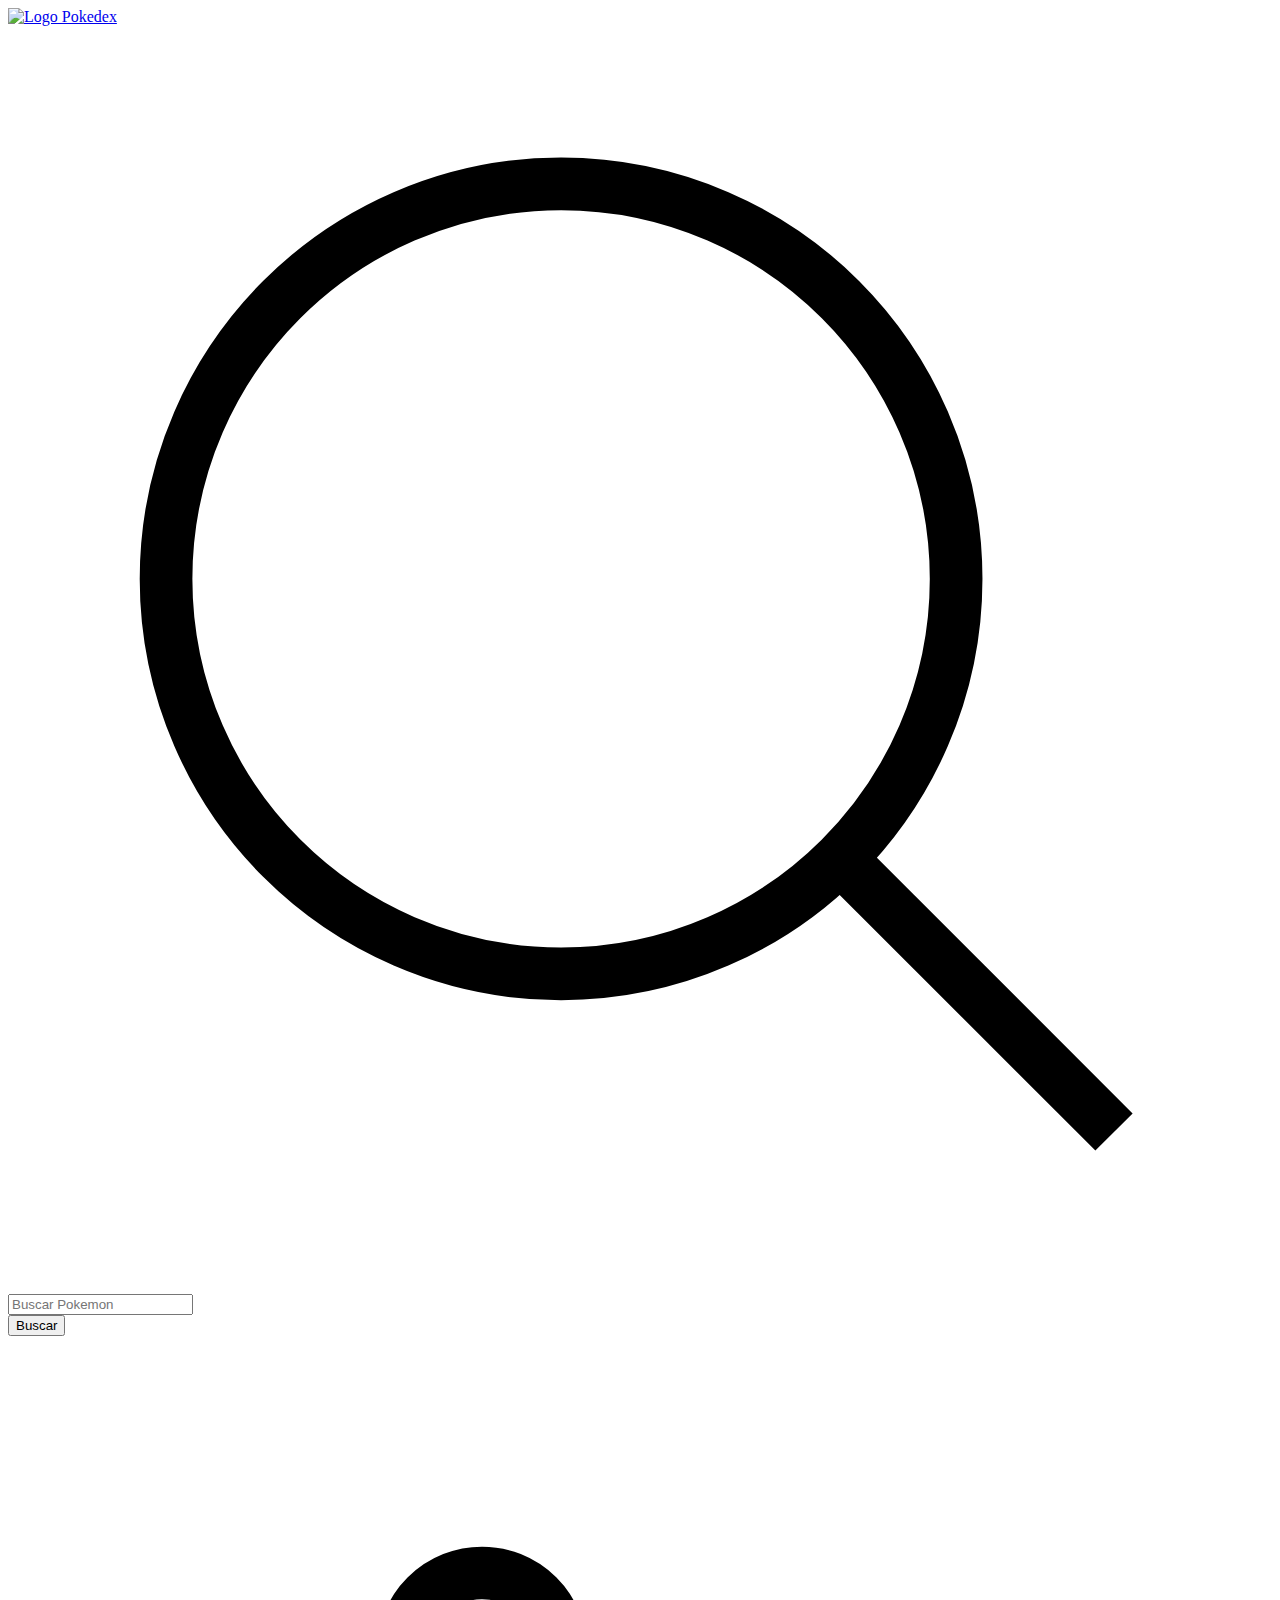
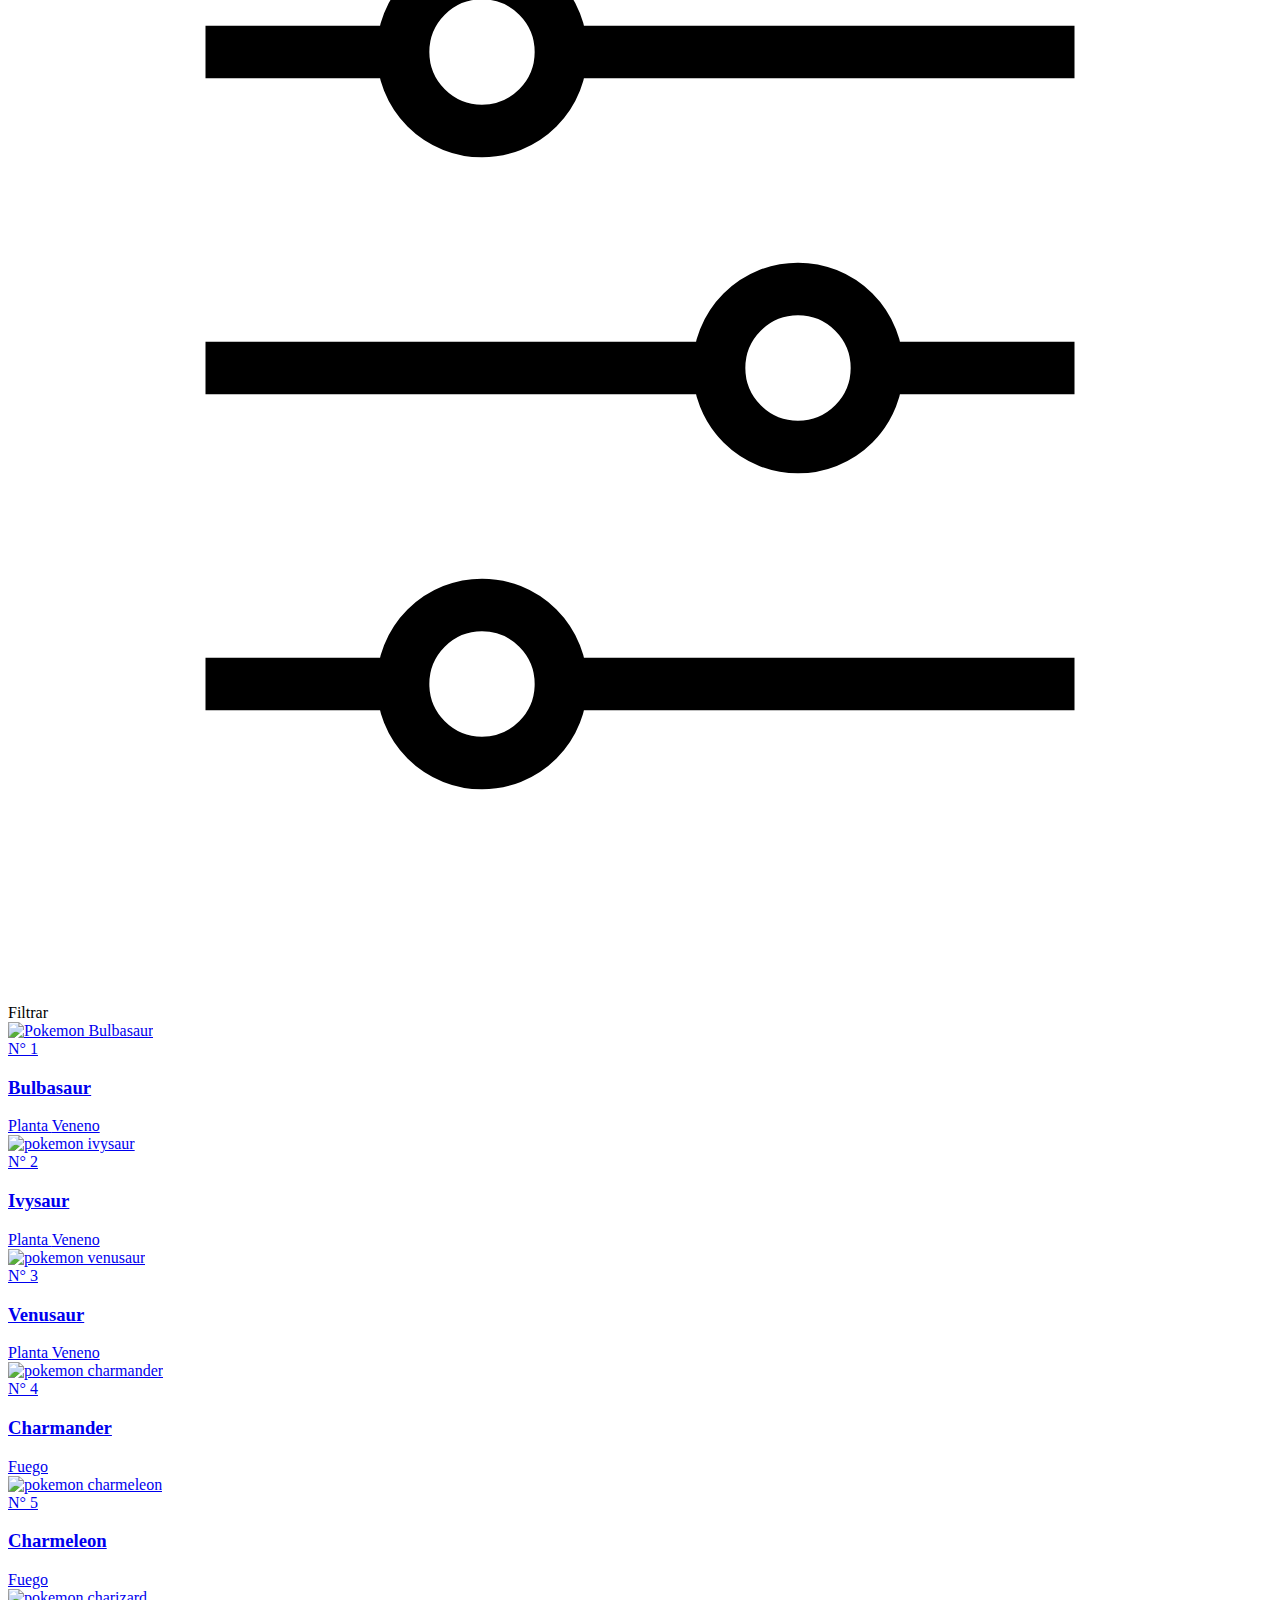
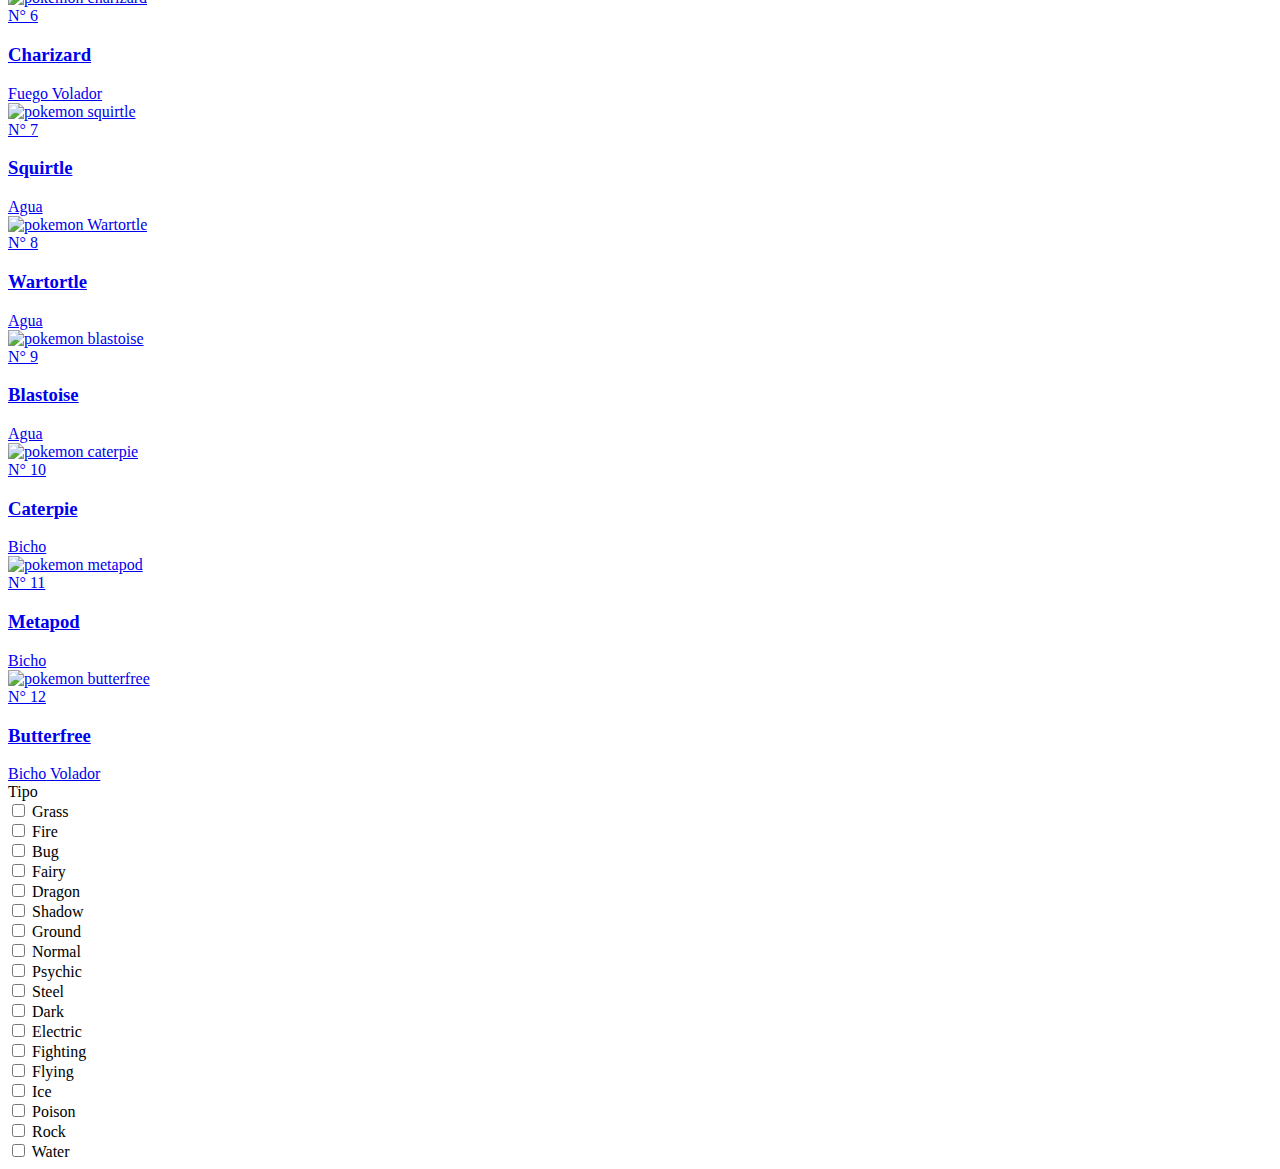
==== index.html @ a5098cea "Add files via upload" ====
<!DOCTYPE html>
<html lang="en">
<head>
    <meta charset="UTF-8">
    <meta name="viewport" content="width=device-width, initial-scale=1.0">
    <link rel="icon" href="Favicons/favicon-16x16.png">
    <link rel="stylesheet" href="CSS/style.css">
    <title>Pokedex</title>
</head>
<body>
    <header class="container">
        <a href="/" class="logo">
            <img src="img/Pokédex_logo.png" alt="Logo Pokedex">
        </a>
        <form>
            <div class="form-group">
                <svg xmlns="http://www.w3.org/2000/svg"
                fill="none" 
                viewBox="0 0 24 24" 
                strokeWidth={1.5}
                stroke="currentColor"
                class="icon-search">
                    <path strokeLinecap="round" 
                    strokeLinejoin="round"
                    d="m21 21-5.197-5.197m0 0A7.5 7.5 0 1 0 5.196 5.196a7.5 7.5 0 0 0 10.607 10.607Z" />
                  </svg>
                  <input type="search" placeholder="Buscar Pokemon">
            </div>
            <button class="bnt-search">Buscar</button>
        </form>
    </header>
    <div class="container-filter container">
        <div class="icon-filter">
            <svg xmlns="http://www.w3.org/2000/svg" 
            fill="none" viewBox="0 0 24 24" 
            strokeWidth={1.5} stroke="currentColor" 
            class="icon-filter">
                <path strokeLinecap="round"
                 strokeLinejoin="round"
                 d="M10.5 6h9.75M10.5 6a1.5 1.5 0 1 1-3 0m3 0a1.5 1.5 0 1 0-3 0M3.75 6H7.5m3 12h9.75m-9.75 0a1.5 1.5 0 0 1-3 0m3 0a1.5 1.5 0 0 0-3 0m-3.75 0H7.5m9-6h3.75m-3.75 0a1.5 1.5 0 0 1-3 0m3 0a1.5 1.5 0 0 0-3 0m-9.75 0h9.75" />
              </svg>
              
        </div>
        <span>Filtrar</span>
    </div>

    <main class="card-list-pokemon container">
        <a href="pokemon.html" class="card-pokemon">
            <div class="car-img">
                <img src="https://assets.pokemon.com/assets/cms2/img/pokedex/full/001.png" 
                alt="Pokemon Bulbasaur">
            </div>
            <div class="card-info">
                <span class="pokemon-id">N° 1</span>
                <h3>Bulbasaur</h3>
                <div class="card-type">
                    <span class="grass">Planta</span>
                    <span class="venom">Veneno</span>
                </div>
            </div>
        </a>
        <a href="pokemon.html" class="card-pokemon">
            <div class="card-img">
                <img
                    src="https://assets.pokemon.com/assets/cms2/img/pokedex/detail/002.png"
                    alt="pokemon ivysaur"
                />
            </div>
            <div class="card-info">
                <span class="pokemon-id">N° 2</span>
                <h3>Ivysaur</h3>
                <div class="card-types">
                    <span class="grass">Planta</span>
                    <span class="poison">Veneno</span>
                </div>
            </div>
        </a>

        <a href="pokemon.html" class="card-pokemon">
            <div class="card-img">
                <img
                    src="https://assets.pokemon.com/assets/cms2/img/pokedex/detail/003.png"
                    alt="pokemon venusaur"
                />
            </div>
            <div class="card-info">
                <span class="pokemon-id">N° 3</span>
                <h3>Venusaur</h3>
                <div class="card-types">
                    <span class="grass">Planta</span>
                    <span class="poison">Veneno</span>
                </div>
            </div>
        </a>

        <a href="pokemon.html" class="card-pokemon">
            <div class="card-img">
                <img
                    src="https://assets.pokemon.com/assets/cms2/img/pokedex/detail/004.png"
                    alt="pokemon charmander"
                />
            </div>
            <div class="card-info">
                <span class="pokemon-id">N° 4</span>
                <h3>Charmander</h3>
                <div class="card-types">
                    <span class="fire">Fuego</span>
                </div>
            </div>
        </a>

        <a href="pokemon.html" class="card-pokemon">
            <div class="card-img">
                <img
                    src="https://assets.pokemon.com/assets/cms2/img/pokedex/detail/005.png"
                    alt="pokemon charmeleon"
                />
            </div>
            <div class="card-info">
                <span class="pokemon-id">N° 5</span>
                <h3>Charmeleon</h3>
                <div class="card-types">
                    <span class="fire">Fuego</span>
                </div>
            </div>
        </a>

        <a href="pokemon.html" class="card-pokemon">
            <div class="card-img">
                <img
                    src="https://assets.pokemon.com/assets/cms2/img/pokedex/detail/006.png"
                    alt="pokemon charizard"
                />
            </div>
            <div class="card-info">
                <span class="pokemon-id">N° 6</span>
                <h3>Charizard</h3>
                <div class="card-types">
                    <span class="fire">Fuego</span>
                    <span class="flying">Volador</span>
                </div>
            </div>
        </a>

        <a href="pokemon.html" class="card-pokemon">
            <div class="card-img">
                <img
                    src="https://assets.pokemon.com/assets/cms2/img/pokedex/detail/007.png"
                    alt="pokemon squirtle"
                />
            </div>
            <div class="card-info">
                <span class="pokemon-id">N° 7</span>
                <h3>Squirtle</h3>
                <div class="card-types">
                    <span class="water">Agua</span>
                </div>
            </div>
        </a>

        <a href="pokemon.html" class="card-pokemon">
            <div class="card-img">
                <img
                    src="https://assets.pokemon.com/assets/cms2/img/pokedex/detail/008.png"
                    alt="pokemon Wartortle"
                />
            </div>
            <div class="card-info">
                <span class="pokemon-id">N° 8</span>
                <h3>Wartortle</h3>
                <div class="card-types">
                    <span class="water">Agua</span>
                </div>
            </div>
        </a>

        <a href="pokemon.html" class="card-pokemon">
            <div class="card-img">
                <img
                    src="https://assets.pokemon.com/assets/cms2/img/pokedex/detail/009.png"
                    alt="pokemon blastoise"
                />
            </div>
            <div class="card-info">
                <span class="pokemon-id">N° 9</span>
                <h3>Blastoise</h3>
                <div class="card-types">
                    <span class="water">Agua</span>
                </div>
            </div>
        </a>

        <a href="pokemon.html" class="card-pokemon">
            <div class="card-img">
                <img
                    src="https://assets.pokemon.com/assets/cms2/img/pokedex/detail/010.png"
                    alt="pokemon caterpie"
                />
            </div>
            <div class="card-info">
                <span class="pokemon-id">N° 10</span>
                <h3>Caterpie</h3>
                <div class="card-types">
                    <span class="bug">Bicho</span>
                </div>
            </div>
        </a>

        <a href="pokemon.html" class="card-pokemon">
            <div class="card-img">
                <img
                    src="https://assets.pokemon.com/assets/cms2/img/pokedex/detail/011.png"
                    alt="pokemon metapod"
                />
            </div>
            <div class="card-info">
                <span class="pokemon-id">N° 11</span>
                <h3>Metapod</h3>
                <div class="card-types">
                    <span class="bug">Bicho</span>
                </div>
            </div>
        </a>

        <a href="pokemon.html" class="card-pokemon">
            <div class="card-img">
                <img
                    src="https://assets.pokemon.com/assets/cms2/img/pokedex/detail/012.png"
                    alt="pokemon butterfree"
                />
            </div>
            <div class="card-info">
                <span class="pokemon-id">N° 12</span>
                <h3>Butterfree</h3>
                <div class="card-types">
                    <span class="bug">Bicho</span>
                    <span class="flying">Volador</span>
                </div>
            </div>
        </a>
    </main>

    <div class="container-filter">
        <div class="filter-by-types">
            <span>Tipo</span>

            <div class="group-type">
                <input type="checkbox" name="grass" id="grass" />
                <label for="grass">Grass</label>
            </div>
            <div class="group-type">
                <input type="checkbox" name="fire" id="fire" />
                <label for="fire">Fire</label>
            </div>
            <div class="group-type">
                <input type="checkbox" name="bug" id="bug" />
                <label for="bug">Bug</label>
            </div>
            <div class="group-type">
                <input type="checkbox" name="fairy" id="fairy" />
                <label for="fairy">Fairy</label>
            </div>
            <div class="group-type">
                <input type="checkbox" name="dragon" id="dragon" />
                <label for="dragon">Dragon</label>
            </div>
            <div class="group-type">
                <input type="checkbox" name="shadow" id="shadow" />
                <label for="shadow">Shadow</label>
            </div>
            <div class="group-type">
                <input type="checkbox" name="ground" id="ground" />
                <label for="ground">Ground</label>
            </div>
            <div class="group-type">
                <input type="checkbox" name="normal" id="normal" />
                <label for="normal">Normal</label>
            </div>
            <div class="group-type">
                <input type="checkbox" name="psychic" id="psychic" />
                <label for="psychic">Psychic</label>
            </div>
            <div class="group-type">
                <input type="checkbox" name="steel" id="steel" />
                <label for="steel">Steel</label>
            </div>
            <div class="group-type">
                <input type="checkbox" name="dark" id="dark" />
                <label for="dark">Dark</label>
            </div>
            <div class="group-type">
                <input type="checkbox" name="electric" id="electric" />
                <label for="electric">Electric</label>
            </div>
            <div class="group-type">
                <input type="checkbox" name="fighting" id="fighting" />
                <label for="fighting">Fighting</label>
            </div>
            <div class="group-type">
                <input type="checkbox" name="flying" id="flying" />
                <label for="flying">Flying</label>
            </div>
            <div class="group-type">
                <input type="checkbox" name="ice" id="ice" />
                <label for="ice">Ice</label>
            </div>
            <div class="group-type">
                <input type="checkbox" name="poison" id="poison" />
                <label for="poison">Poison</label>
            </div>
            <div class="group-type">
                <input type="checkbox" name="rock" id="rock" />
                <label for="rock">Rock</label>
            </div>
            <div class="group-type">
                <input type="checkbox" name="water" id="water" />
                <label for="water">Water</label>
            </div>
        </div>
    </div>
</body>
</html>
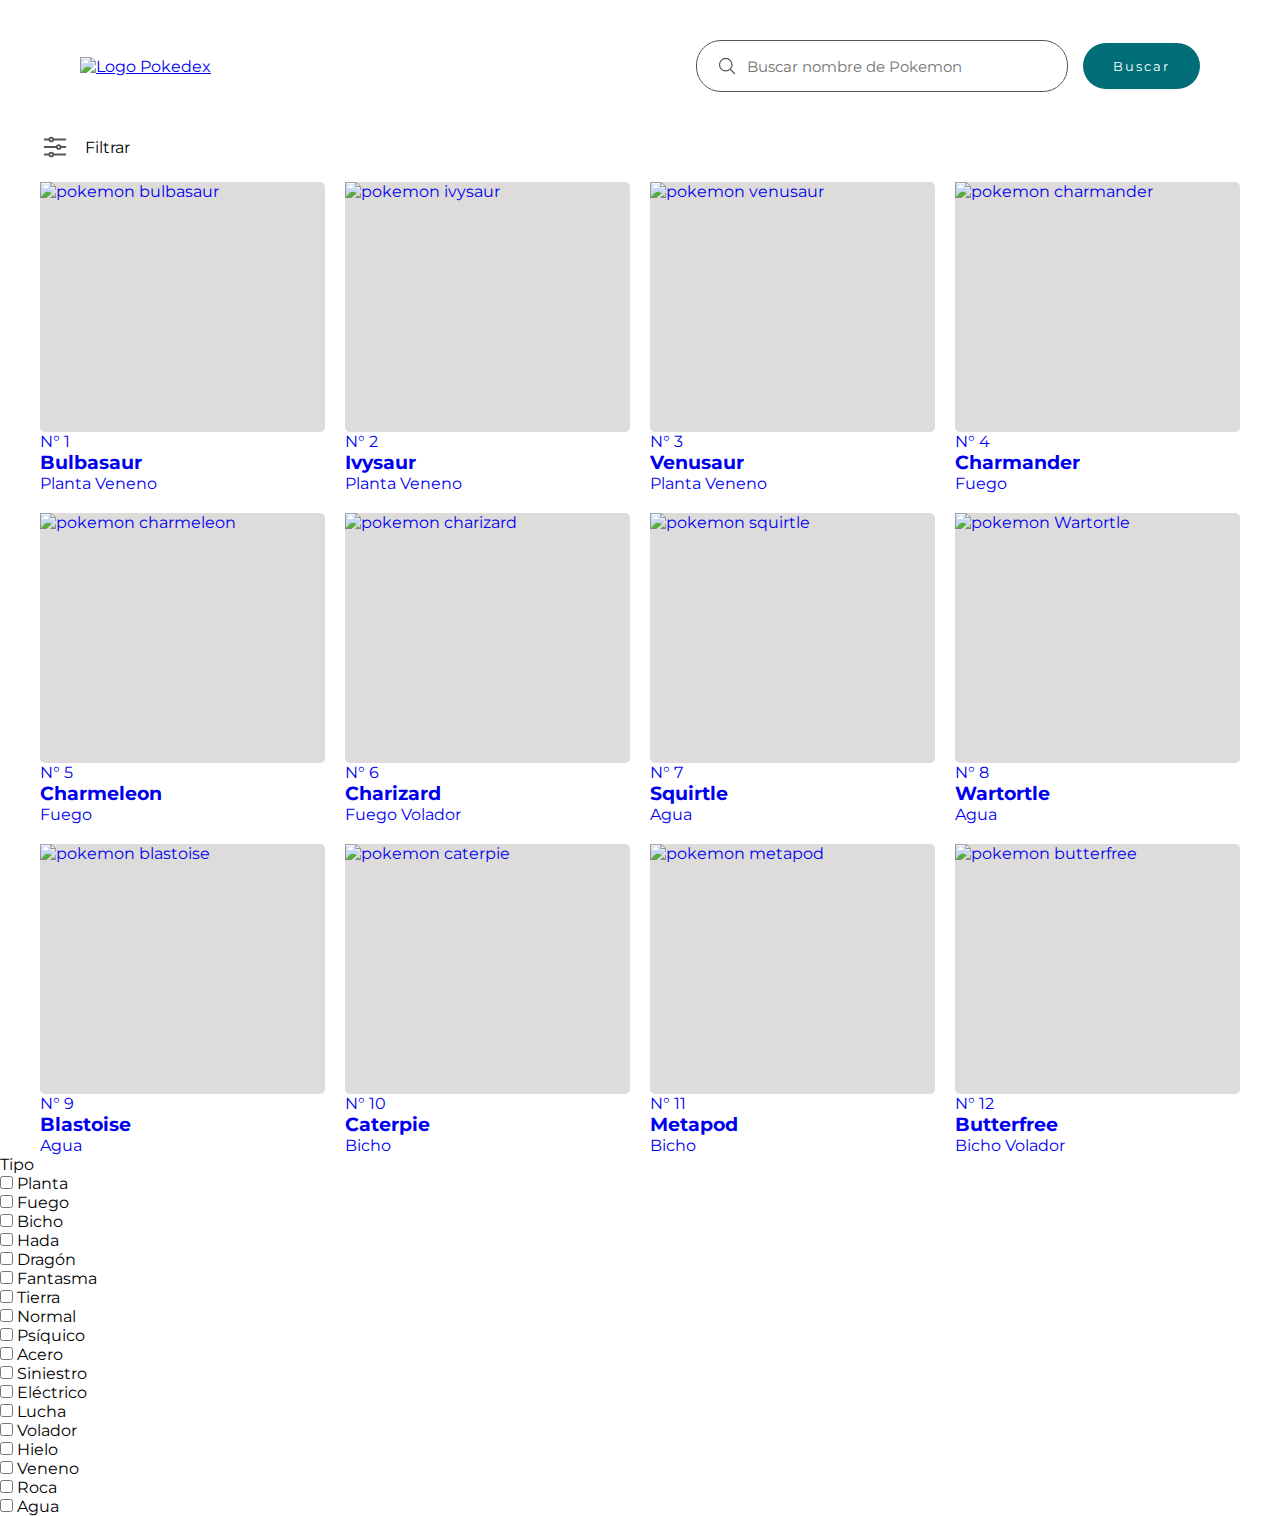
==== commit fdce0966: "Add files via upload" ====
--- a/index.html
+++ b/index.html
@@ -1,322 +1,344 @@
 <!DOCTYPE html>
 <html lang="en">
-<head>
-    <meta charset="UTF-8">
-    <meta name="viewport" content="width=device-width, initial-scale=1.0">
-    <link rel="icon" href="Favicons/favicon-16x16.png">
-    <link rel="stylesheet" href="CSS/style.css">
-    <title>Pokedex</title>
-</head>
-<body>
-    <header class="container">
-        <a href="/" class="logo">
-            <img src="img/Pokédex_logo.png" alt="Logo Pokedex">
-        </a>
-        <form>
-            <div class="form-group">
-                <svg xmlns="http://www.w3.org/2000/svg"
-                fill="none" 
-                viewBox="0 0 24 24" 
-                strokeWidth={1.5}
-                stroke="currentColor"
-                class="icon-search">
-                    <path strokeLinecap="round" 
-                    strokeLinejoin="round"
-                    d="m21 21-5.197-5.197m0 0A7.5 7.5 0 1 0 5.196 5.196a7.5 7.5 0 0 0 10.607 10.607Z" />
-                  </svg>
-                  <input type="search" placeholder="Buscar Pokemon">
-            </div>
-            <button class="bnt-search">Buscar</button>
-        </form>
-    </header>
-    <div class="container-filter container">
-        <div class="icon-filter">
-            <svg xmlns="http://www.w3.org/2000/svg" 
-            fill="none" viewBox="0 0 24 24" 
-            strokeWidth={1.5} stroke="currentColor" 
-            class="icon-filter">
-                <path strokeLinecap="round"
-                 strokeLinejoin="round"
-                 d="M10.5 6h9.75M10.5 6a1.5 1.5 0 1 1-3 0m3 0a1.5 1.5 0 1 0-3 0M3.75 6H7.5m3 12h9.75m-9.75 0a1.5 1.5 0 0 1-3 0m3 0a1.5 1.5 0 0 0-3 0m-3.75 0H7.5m9-6h3.75m-3.75 0a1.5 1.5 0 0 1-3 0m3 0a1.5 1.5 0 0 0-3 0m-9.75 0h9.75" />
-              </svg>
-              
-        </div>
-        <span>Filtrar</span>
-    </div>
-
-    <main class="card-list-pokemon container">
-        <a href="pokemon.html" class="card-pokemon">
-            <div class="car-img">
-                <img src="https://assets.pokemon.com/assets/cms2/img/pokedex/full/001.png" 
-                alt="Pokemon Bulbasaur">
-            </div>
-            <div class="card-info">
-                <span class="pokemon-id">N° 1</span>
-                <h3>Bulbasaur</h3>
-                <div class="card-type">
-                    <span class="grass">Planta</span>
-                    <span class="venom">Veneno</span>
-                </div>
-            </div>
-        </a>
-        <a href="pokemon.html" class="card-pokemon">
-            <div class="card-img">
-                <img
-                    src="https://assets.pokemon.com/assets/cms2/img/pokedex/detail/002.png"
-                    alt="pokemon ivysaur"
-                />
-            </div>
-            <div class="card-info">
-                <span class="pokemon-id">N° 2</span>
-                <h3>Ivysaur</h3>
-                <div class="card-types">
-                    <span class="grass">Planta</span>
-                    <span class="poison">Veneno</span>
-                </div>
-            </div>
-        </a>
-
-        <a href="pokemon.html" class="card-pokemon">
-            <div class="card-img">
-                <img
-                    src="https://assets.pokemon.com/assets/cms2/img/pokedex/detail/003.png"
-                    alt="pokemon venusaur"
-                />
-            </div>
-            <div class="card-info">
-                <span class="pokemon-id">N° 3</span>
-                <h3>Venusaur</h3>
-                <div class="card-types">
-                    <span class="grass">Planta</span>
-                    <span class="poison">Veneno</span>
-                </div>
-            </div>
-        </a>
-
-        <a href="pokemon.html" class="card-pokemon">
-            <div class="card-img">
-                <img
-                    src="https://assets.pokemon.com/assets/cms2/img/pokedex/detail/004.png"
-                    alt="pokemon charmander"
-                />
-            </div>
-            <div class="card-info">
-                <span class="pokemon-id">N° 4</span>
-                <h3>Charmander</h3>
-                <div class="card-types">
-                    <span class="fire">Fuego</span>
-                </div>
-            </div>
-        </a>
-
-        <a href="pokemon.html" class="card-pokemon">
-            <div class="card-img">
-                <img
-                    src="https://assets.pokemon.com/assets/cms2/img/pokedex/detail/005.png"
-                    alt="pokemon charmeleon"
-                />
-            </div>
-            <div class="card-info">
-                <span class="pokemon-id">N° 5</span>
-                <h3>Charmeleon</h3>
-                <div class="card-types">
-                    <span class="fire">Fuego</span>
-                </div>
-            </div>
-        </a>
-
-        <a href="pokemon.html" class="card-pokemon">
-            <div class="card-img">
-                <img
-                    src="https://assets.pokemon.com/assets/cms2/img/pokedex/detail/006.png"
-                    alt="pokemon charizard"
-                />
-            </div>
-            <div class="card-info">
-                <span class="pokemon-id">N° 6</span>
-                <h3>Charizard</h3>
-                <div class="card-types">
-                    <span class="fire">Fuego</span>
-                    <span class="flying">Volador</span>
-                </div>
-            </div>
-        </a>
-
-        <a href="pokemon.html" class="card-pokemon">
-            <div class="card-img">
-                <img
-                    src="https://assets.pokemon.com/assets/cms2/img/pokedex/detail/007.png"
-                    alt="pokemon squirtle"
-                />
-            </div>
-            <div class="card-info">
-                <span class="pokemon-id">N° 7</span>
-                <h3>Squirtle</h3>
-                <div class="card-types">
-                    <span class="water">Agua</span>
-                </div>
-            </div>
-        </a>
-
-        <a href="pokemon.html" class="card-pokemon">
-            <div class="card-img">
-                <img
-                    src="https://assets.pokemon.com/assets/cms2/img/pokedex/detail/008.png"
-                    alt="pokemon Wartortle"
-                />
-            </div>
-            <div class="card-info">
-                <span class="pokemon-id">N° 8</span>
-                <h3>Wartortle</h3>
-                <div class="card-types">
-                    <span class="water">Agua</span>
-                </div>
-            </div>
-        </a>
-
-        <a href="pokemon.html" class="card-pokemon">
-            <div class="card-img">
-                <img
-                    src="https://assets.pokemon.com/assets/cms2/img/pokedex/detail/009.png"
-                    alt="pokemon blastoise"
-                />
-            </div>
-            <div class="card-info">
-                <span class="pokemon-id">N° 9</span>
-                <h3>Blastoise</h3>
-                <div class="card-types">
-                    <span class="water">Agua</span>
-                </div>
-            </div>
-        </a>
-
-        <a href="pokemon.html" class="card-pokemon">
-            <div class="card-img">
-                <img
-                    src="https://assets.pokemon.com/assets/cms2/img/pokedex/detail/010.png"
-                    alt="pokemon caterpie"
-                />
-            </div>
-            <div class="card-info">
-                <span class="pokemon-id">N° 10</span>
-                <h3>Caterpie</h3>
-                <div class="card-types">
-                    <span class="bug">Bicho</span>
-                </div>
-            </div>
-        </a>
-
-        <a href="pokemon.html" class="card-pokemon">
-            <div class="card-img">
-                <img
-                    src="https://assets.pokemon.com/assets/cms2/img/pokedex/detail/011.png"
-                    alt="pokemon metapod"
-                />
-            </div>
-            <div class="card-info">
-                <span class="pokemon-id">N° 11</span>
-                <h3>Metapod</h3>
-                <div class="card-types">
-                    <span class="bug">Bicho</span>
-                </div>
-            </div>
-        </a>
-
-        <a href="pokemon.html" class="card-pokemon">
-            <div class="card-img">
-                <img
-                    src="https://assets.pokemon.com/assets/cms2/img/pokedex/detail/012.png"
-                    alt="pokemon butterfree"
-                />
-            </div>
-            <div class="card-info">
-                <span class="pokemon-id">N° 12</span>
-                <h3>Butterfree</h3>
-                <div class="card-types">
-                    <span class="bug">Bicho</span>
-                    <span class="flying">Volador</span>
-                </div>
-            </div>
-        </a>
-    </main>
-
-    <div class="container-filter">
-        <div class="filter-by-types">
-            <span>Tipo</span>
-
-            <div class="group-type">
-                <input type="checkbox" name="grass" id="grass" />
-                <label for="grass">Grass</label>
-            </div>
-            <div class="group-type">
-                <input type="checkbox" name="fire" id="fire" />
-                <label for="fire">Fire</label>
-            </div>
-            <div class="group-type">
-                <input type="checkbox" name="bug" id="bug" />
-                <label for="bug">Bug</label>
-            </div>
-            <div class="group-type">
-                <input type="checkbox" name="fairy" id="fairy" />
-                <label for="fairy">Fairy</label>
-            </div>
-            <div class="group-type">
-                <input type="checkbox" name="dragon" id="dragon" />
-                <label for="dragon">Dragon</label>
-            </div>
-            <div class="group-type">
-                <input type="checkbox" name="shadow" id="shadow" />
-                <label for="shadow">Shadow</label>
-            </div>
-            <div class="group-type">
-                <input type="checkbox" name="ground" id="ground" />
-                <label for="ground">Ground</label>
-            </div>
-            <div class="group-type">
-                <input type="checkbox" name="normal" id="normal" />
-                <label for="normal">Normal</label>
-            </div>
-            <div class="group-type">
-                <input type="checkbox" name="psychic" id="psychic" />
-                <label for="psychic">Psychic</label>
-            </div>
-            <div class="group-type">
-                <input type="checkbox" name="steel" id="steel" />
-                <label for="steel">Steel</label>
-            </div>
-            <div class="group-type">
-                <input type="checkbox" name="dark" id="dark" />
-                <label for="dark">Dark</label>
-            </div>
-            <div class="group-type">
-                <input type="checkbox" name="electric" id="electric" />
-                <label for="electric">Electric</label>
-            </div>
-            <div class="group-type">
-                <input type="checkbox" name="fighting" id="fighting" />
-                <label for="fighting">Fighting</label>
-            </div>
-            <div class="group-type">
-                <input type="checkbox" name="flying" id="flying" />
-                <label for="flying">Flying</label>
-            </div>
-            <div class="group-type">
-                <input type="checkbox" name="ice" id="ice" />
-                <label for="ice">Ice</label>
-            </div>
-            <div class="group-type">
-                <input type="checkbox" name="poison" id="poison" />
-                <label for="poison">Poison</label>
-            </div>
-            <div class="group-type">
-                <input type="checkbox" name="rock" id="rock" />
-                <label for="rock">Rock</label>
-            </div>
-            <div class="group-type">
-                <input type="checkbox" name="water" id="water" />
-                <label for="water">Water</label>
-            </div>
-        </div>
-    </div>
-</body>
+	<head>
+		<meta charset="UTF-8" />
+		<meta http-equiv="X-UA-Compatible" content="IE=edge" />
+		<meta
+			name="viewport"
+			content="width=device-width, initial-scale=1.0"
+		/>
+		<title>Pokedex</title>
+		<link rel="stylesheet" href="style.css" />
+	</head>
+	<body>
+		<header class="container">
+			<a href="/" class="logo">
+				<img src="img/Pokédex_logo.png" alt="Logo Pokedex" />
+			</a>
+			<form>
+				<div class="form-group">
+					<svg
+						xmlns="http://www.w3.org/2000/svg"
+						fill="none"
+						viewBox="0 0 24 24"
+						stroke-width="1.5"
+						stroke="currentColor"
+						class="icon-search"
+					>
+						<path
+							stroke-linecap="round"
+							stroke-linejoin="round"
+							d="M21 21l-5.197-5.197m0 0A7.5 7.5 0 105.196 5.196a7.5 7.5 0 0010.607 10.607z"
+						/>
+					</svg>
+					<input
+						type="search"
+						placeholder="Buscar nombre de Pokemon"
+					/>
+				</div>
+
+				<button class="btn-search">Buscar</button>
+			</form>
+		</header>
+
+		<div class="container-filter container">
+			<div class="icon-filter">
+				<svg
+					xmlns="http://www.w3.org/2000/svg"
+					fill="none"
+					viewBox="0 0 24 24"
+					stroke-width="1.5"
+					stroke="currentColor"
+					class="icon"
+				>
+					<path
+						stroke-linecap="round"
+						stroke-linejoin="round"
+						d="M10.5 6h9.75M10.5 6a1.5 1.5 0 11-3 0m3 0a1.5 1.5 0 10-3 0M3.75 6H7.5m3 12h9.75m-9.75 0a1.5 1.5 0 01-3 0m3 0a1.5 1.5 0 00-3 0m-3.75 0H7.5m9-6h3.75m-3.75 0a1.5 1.5 0 01-3 0m3 0a1.5 1.5 0 00-3 0m-9.75 0h9.75"
+					/>
+				</svg>
+                <span>Filtrar</span>
+			</div>
+		</div>
+
+		<main class="card-list-pokemon container">
+			<a href="pokemon.html" class="card-pokemon">
+				<div class="card-img">
+					<img
+						src="https://assets.pokemon.com/assets/cms2/img/pokedex/detail/001.png"
+						alt="pokemon bulbasaur"
+					/>
+				</div>
+				<div class="card-info">
+					<span class="pokemon-id">N° 1</span>
+					<h3>Bulbasaur</h3>
+					<div class="card-types">
+						<span class="grass">Planta</span>
+						<span class="poison">Veneno</span>
+					</div>
+				</div>
+			</a>
+
+			<a href="pokemon.html" class="card-pokemon">
+				<div class="card-img">
+					<img
+						src="https://assets.pokemon.com/assets/cms2/img/pokedex/detail/002.png"
+						alt="pokemon ivysaur"
+					/>
+				</div>
+				<div class="card-info">
+					<span class="pokemon-id">N° 2</span>
+					<h3>Ivysaur</h3>
+					<div class="card-types">
+						<span class="grass">Planta</span>
+						<span class="poison">Veneno</span>
+					</div>
+				</div>
+			</a>
+
+			<a href="pokemon.html" class="card-pokemon">
+				<div class="card-img">
+					<img
+						src="https://assets.pokemon.com/assets/cms2/img/pokedex/detail/003.png"
+						alt="pokemon venusaur"
+					/>
+				</div>
+				<div class="card-info">
+					<span class="pokemon-id">N° 3</span>
+					<h3>Venusaur</h3>
+					<div class="card-types">
+						<span class="grass">Planta</span>
+						<span class="poison">Veneno</span>
+					</div>
+				</div>
+			</a>
+
+			<a href="pokemon.html" class="card-pokemon">
+				<div class="card-img">
+					<img
+						src="https://assets.pokemon.com/assets/cms2/img/pokedex/detail/004.png"
+						alt="pokemon charmander"
+					/>
+				</div>
+				<div class="card-info">
+					<span class="pokemon-id">N° 4</span>
+					<h3>Charmander</h3>
+					<div class="card-types">
+						<span class="fire">Fuego</span>
+					</div>
+				</div>
+			</a>
+
+			<a href="pokemon.html" class="card-pokemon">
+				<div class="card-img">
+					<img
+						src="https://assets.pokemon.com/assets/cms2/img/pokedex/detail/005.png"
+						alt="pokemon charmeleon"
+					/>
+				</div>
+				<div class="card-info">
+					<span class="pokemon-id">N° 5</span>
+					<h3>Charmeleon</h3>
+					<div class="card-types">
+						<span class="fire">Fuego</span>
+					</div>
+				</div>
+			</a>
+
+			<a href="pokemon.html" class="card-pokemon">
+				<div class="card-img">
+					<img
+						src="https://assets.pokemon.com/assets/cms2/img/pokedex/detail/006.png"
+						alt="pokemon charizard"
+					/>
+				</div>
+				<div class="card-info">
+					<span class="pokemon-id">N° 6</span>
+					<h3>Charizard</h3>
+					<div class="card-types">
+						<span class="fire">Fuego</span>
+						<span class="flying">Volador</span>
+					</div>
+				</div>
+			</a>
+
+			<a href="pokemon.html" class="card-pokemon">
+				<div class="card-img">
+					<img
+						src="https://assets.pokemon.com/assets/cms2/img/pokedex/detail/007.png"
+						alt="pokemon squirtle"
+					/>
+				</div>
+				<div class="card-info">
+					<span class="pokemon-id">N° 7</span>
+					<h3>Squirtle</h3>
+					<div class="card-types">
+						<span class="water">Agua</span>
+					</div>
+				</div>
+			</a>
+
+			<a href="pokemon.html" class="card-pokemon">
+				<div class="card-img">
+					<img
+						src="https://assets.pokemon.com/assets/cms2/img/pokedex/detail/008.png"
+						alt="pokemon Wartortle"
+					/>
+				</div>
+				<div class="card-info">
+					<span class="pokemon-id">N° 8</span>
+					<h3>Wartortle</h3>
+					<div class="card-types">
+						<span class="water">Agua</span>
+					</div>
+				</div>
+			</a>
+
+			<a href="pokemon.html" class="card-pokemon">
+				<div class="card-img">
+					<img
+						src="https://assets.pokemon.com/assets/cms2/img/pokedex/detail/009.png"
+						alt="pokemon blastoise"
+					/>
+				</div>
+				<div class="card-info">
+					<span class="pokemon-id">N° 9</span>
+					<h3>Blastoise</h3>
+					<div class="card-types">
+						<span class="water">Agua</span>
+					</div>
+				</div>
+			</a>
+
+			<a href="pokemon.html" class="card-pokemon">
+				<div class="card-img">
+					<img
+						src="https://assets.pokemon.com/assets/cms2/img/pokedex/detail/010.png"
+						alt="pokemon caterpie"
+					/>
+				</div>
+				<div class="card-info">
+					<span class="pokemon-id">N° 10</span>
+					<h3>Caterpie</h3>
+					<div class="card-types">
+						<span class="bug">Bicho</span>
+					</div>
+				</div>
+			</a>
+
+			<a href="pokemon.html" class="card-pokemon">
+				<div class="card-img">
+					<img
+						src="https://assets.pokemon.com/assets/cms2/img/pokedex/detail/011.png"
+						alt="pokemon metapod"
+					/>
+				</div>
+				<div class="card-info">
+					<span class="pokemon-id">N° 11</span>
+					<h3>Metapod</h3>
+					<div class="card-types">
+						<span class="bug">Bicho</span>
+					</div>
+				</div>
+			</a>
+
+			<a href="pokemon.html" class="card-pokemon">
+				<div class="card-img">
+					<img
+						src="https://assets.pokemon.com/assets/cms2/img/pokedex/detail/012.png"
+						alt="pokemon butterfree"
+					/>
+				</div>
+				<div class="card-info">
+					<span class="pokemon-id">N° 12</span>
+					<h3>Butterfree</h3>
+					<div class="card-types">
+						<span class="bug">Bicho</span>
+						<span class="flying">Volador</span>
+					</div>
+				</div>
+			</a>
+		</main>
+
+		<div class="container-filters">
+			<div class="filter-by-type">
+				<span>Tipo</span>
+
+				<div class="group-type">
+					<input type="checkbox" name="grass" id="grass" />
+					<label for="grass">Planta</label>
+				</div>
+				<div class="group-type">
+					<input type="checkbox" name="fire" id="fire" />
+					<label for="fire">Fuego</label>
+				</div>
+				<div class="group-type">
+					<input type="checkbox" name="bug" id="bug" />
+					<label for="bug">Bicho</label>
+				</div>
+				<div class="group-type">
+					<input type="checkbox" name="fairy" id="fairy" />
+					<label for="fairy">Hada</label>
+				</div>
+				<div class="group-type">
+					<input type="checkbox" name="dragon" id="dragon" />
+					<label for="dragon">Dragón</label>
+				</div>
+				<div class="group-type">
+					<input type="checkbox" name="shadow" id="shadow" />
+					<label for="shadow">Fantasma</label>
+				</div>
+				<div class="group-type">
+					<input type="checkbox" name="ground" id="ground" />
+					<label for="ground">Tierra</label>
+				</div>
+				<div class="group-type">
+					<input type="checkbox" name="normal" id="normal" />
+					<label for="normal">Normal</label>
+				</div>
+				<div class="group-type">
+					<input type="checkbox" name="psychic" id="psychic" />
+					<label for="psychic">Psíquico</label>
+				</div>
+				<div class="group-type">
+					<input type="checkbox" name="steel" id="steel" />
+					<label for="steel">Acero</label>
+				</div>
+				<div class="group-type">
+					<input type="checkbox" name="dark" id="dark" />
+					<label for="dark">Siniestro</label>
+				</div>
+				<div class="group-type">
+					<input type="checkbox" name="electric" id="electric" />
+					<label for="electric">Eléctrico</label>
+				</div>
+				<div class="group-type">
+					<input type="checkbox" name="fighting" id="fighting" />
+					<label for="fighting">Lucha</label>
+				</div>
+				<div class="group-type">
+					<input type="checkbox" name="flying" id="flying" />
+					<label for="flying">Volador</label>
+				</div>
+				<div class="group-type">
+					<input type="checkbox" name="ice" id="ice" />
+					<label for="ice">Hielo</label>
+				</div>
+				<div class="group-type">
+					<input type="checkbox" name="poison" id="poison" />
+					<label for="poison">Veneno</label>
+				</div>
+				<div class="group-type">
+					<input type="checkbox" name="rock" id="rock" />
+					<label for="rock">Roca</label>
+				</div>
+				<div class="group-type">
+					<input type="checkbox" name="water" id="water" />
+					<label for="water">Agua</label>
+				</div>
+			</div>
+		</div>
+
+        <script src="main.js"></script>
+	</body>
 </html>--- a/style.css
+++ b/style.css
@@ -0,0 +1,150 @@
+@import url('https://fonts.googleapis.com/css2?family=Montserrat:ital,wght@0,300;0,700;1,500&display=swap');
+
+:root{
+    --color-fire: #ff7402;
+	--color-grass: #9bcc50;
+	--color-steel: #9eb7b8;
+	--color-water: #4592c4;
+	--color-psychic: #f366b9;
+	--color-ground: #ab9842;
+	--color-ice: #51c4e7;
+	--color-flying: #3dc7ef;
+	--color-ghost: #4d5b64;
+	--color-normal: #a4acaf;
+	--color-poison: #7e0058;
+	--color-rock: #a38c21;
+	--color-fighting: #d56723;
+	--color-dark: #707070;
+	--color-bug: #729f3f;
+	--color-dragon: linear-gradient(180deg, #53a4cf 50%, #f16e57 50%);
+	--color-electric: #bba909;
+	--color-fairy: #fdb9e9;
+	--color-shadow: #7b62a3;
+	--color-unknow: #757575;
+
+	--color-primary: #006d77;
+	--color-primary-hover: #83c5be;
+}
+
+*{
+	margin: 0;
+	padding: 0;
+	box-sizing: border-box;
+}
+
+body{
+	font-family: 'Montserrat', sans-serif;
+}
+
+/* GLOBAL */
+.container{
+	max-width: 1200px;
+	margin: 0 auto;
+
+}
+
+header{
+	display: flex;
+	align-items: center;
+	justify-content: space-between;	
+
+	padding: 40px;
+}
+
+.logo img{
+	width: 150px;
+}
+
+header form{
+	display: flex;
+	align-items: center;
+
+	gap:15px;
+}
+
+.form-group{
+    display: flex;
+    align-items: center;
+    gap: 10px;
+
+    border: 1px solid #555;
+    padding: 15px 20px;
+    border-radius: 25px;
+}
+
+.form-group input{
+	font-family: inherit;
+	width: 300px;
+	border: none;
+	outline: none;
+	font-size: 15px;
+}
+
+.icon-search{
+	width: 20px;
+	height: 20px;
+	stroke: #555;
+}
+
+.btn-search{
+	border: none;
+	outline: none;
+	border-radius: 25px;
+	font-family: inherit;
+	padding: 15px 30px;
+	cursor: pointer;
+	letter-spacing: 2px;
+	background-color: var(--color-primary);
+	color: white;
+}
+
+.btn-search:hover{
+	background-color: var(--color-primary-hover);
+	color: #000;
+}
+
+/* Btn filter */
+.container-filter{
+	display: flex;
+}
+
+.icon-filter{
+	display: flex;
+	align-items: center;
+	gap: 15px;
+	margin-bottom: 20px;
+	cursor: pointer;
+}
+
+.icon-filter .icon{
+	width: 30px;
+	height: 30px;
+	stroke: #555;
+}
+
+/* card list pokemon */
+.card-list-pokemon{
+	display: grid;
+	grid-template-columns: repeat(4, 1fr);
+	gap: 20px;
+}
+
+.card-pokemon {
+	cursor: pointer;
+	text-decoration: none;
+}
+
+.card-img{
+	background-color: #dedbdb;
+
+	display: flex;
+	align-items: center;
+	justify-content: center;
+	border-radius: 5px;
+	height: 250px;
+}
+
+.card-img img{
+	width: 100%;
+	height: 100%;
+}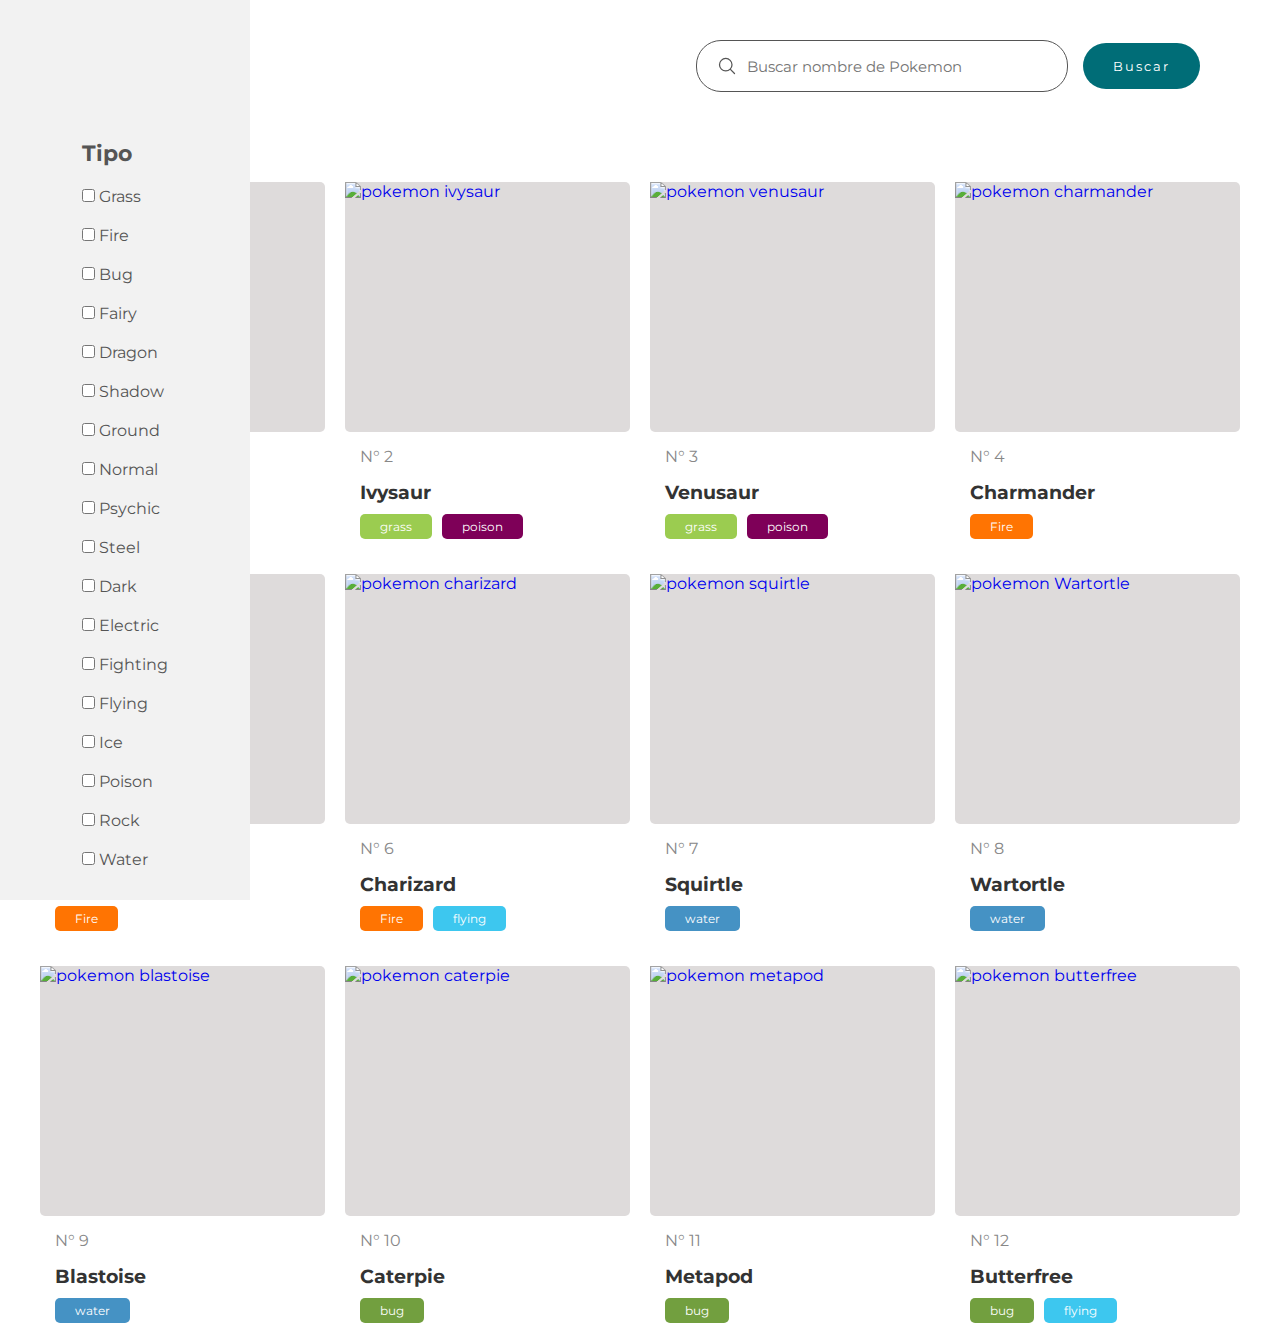
==== commit 080502e6: "Comm" ====
--- a/index.html
+++ b/index.html
@@ -73,8 +73,8 @@
 					<span class="pokemon-id">N° 1</span>
 					<h3>Bulbasaur</h3>
 					<div class="card-types">
-						<span class="grass">Planta</span>
-						<span class="poison">Veneno</span>
+						<span class="grass">grass</span>
+						<span class="poison">poison</span>
 					</div>
 				</div>
 			</a>
@@ -90,8 +90,8 @@
 					<span class="pokemon-id">N° 2</span>
 					<h3>Ivysaur</h3>
 					<div class="card-types">
-						<span class="grass">Planta</span>
-						<span class="poison">Veneno</span>
+						<span class="grass">grass</span>
+						<span class="poison">poison</span>
 					</div>
 				</div>
 			</a>
@@ -107,8 +107,8 @@
 					<span class="pokemon-id">N° 3</span>
 					<h3>Venusaur</h3>
 					<div class="card-types">
-						<span class="grass">Planta</span>
-						<span class="poison">Veneno</span>
+						<span class="grass">grass</span>
+						<span class="poison">poison</span>
 					</div>
 				</div>
 			</a>
@@ -124,7 +124,7 @@
 					<span class="pokemon-id">N° 4</span>
 					<h3>Charmander</h3>
 					<div class="card-types">
-						<span class="fire">Fuego</span>
+						<span class="fire">Fire</span>
 					</div>
 				</div>
 			</a>
@@ -140,7 +140,7 @@
 					<span class="pokemon-id">N° 5</span>
 					<h3>Charmeleon</h3>
 					<div class="card-types">
-						<span class="fire">Fuego</span>
+						<span class="fire">Fire</span>
 					</div>
 				</div>
 			</a>
@@ -156,8 +156,8 @@
 					<span class="pokemon-id">N° 6</span>
 					<h3>Charizard</h3>
 					<div class="card-types">
-						<span class="fire">Fuego</span>
-						<span class="flying">Volador</span>
+						<span class="fire">Fire</span>
+						<span class="flying">flying</span>
 					</div>
 				</div>
 			</a>
@@ -173,7 +173,7 @@
 					<span class="pokemon-id">N° 7</span>
 					<h3>Squirtle</h3>
 					<div class="card-types">
-						<span class="water">Agua</span>
+						<span class="water">water</span>
 					</div>
 				</div>
 			</a>
@@ -189,7 +189,7 @@
 					<span class="pokemon-id">N° 8</span>
 					<h3>Wartortle</h3>
 					<div class="card-types">
-						<span class="water">Agua</span>
+						<span class="water">water</span>
 					</div>
 				</div>
 			</a>
@@ -205,7 +205,7 @@
 					<span class="pokemon-id">N° 9</span>
 					<h3>Blastoise</h3>
 					<div class="card-types">
-						<span class="water">Agua</span>
+						<span class="water">water</span>
 					</div>
 				</div>
 			</a>
@@ -221,7 +221,7 @@
 					<span class="pokemon-id">N° 10</span>
 					<h3>Caterpie</h3>
 					<div class="card-types">
-						<span class="bug">Bicho</span>
+						<span class="bug">bug</span>
 					</div>
 				</div>
 			</a>
@@ -237,7 +237,7 @@
 					<span class="pokemon-id">N° 11</span>
 					<h3>Metapod</h3>
 					<div class="card-types">
-						<span class="bug">Bicho</span>
+						<span class="bug">bug</span>
 					</div>
 				</div>
 			</a>
@@ -253,88 +253,89 @@
 					<span class="pokemon-id">N° 12</span>
 					<h3>Butterfree</h3>
 					<div class="card-types">
-						<span class="bug">Bicho</span>
-						<span class="flying">Volador</span>
+						<span class="bug">bug</span>
+						<span class="flying">flying</span>
 					</div>
 				</div>
 			</a>
 		</main>
 
-		<div class="container-filters">
+		<div class="container-filters active">
 			<div class="filter-by-type">
 				<span>Tipo</span>
 
-				<div class="group-type">
-					<input type="checkbox" name="grass" id="grass" />
-					<label for="grass">Planta</label>
-				</div>
-				<div class="group-type">
-					<input type="checkbox" name="fire" id="fire" />
-					<label for="fire">Fuego</label>
-				</div>
-				<div class="group-type">
-					<input type="checkbox" name="bug" id="bug" />
-					<label for="bug">Bicho</label>
-				</div>
-				<div class="group-type">
-					<input type="checkbox" name="fairy" id="fairy" />
-					<label for="fairy">Hada</label>
-				</div>
-				<div class="group-type">
-					<input type="checkbox" name="dragon" id="dragon" />
-					<label for="dragon">Dragón</label>
-				</div>
-				<div class="group-type">
-					<input type="checkbox" name="shadow" id="shadow" />
-					<label for="shadow">Fantasma</label>
-				</div>
-				<div class="group-type">
-					<input type="checkbox" name="ground" id="ground" />
-					<label for="ground">Tierra</label>
-				</div>
-				<div class="group-type">
-					<input type="checkbox" name="normal" id="normal" />
-					<label for="normal">Normal</label>
-				</div>
-				<div class="group-type">
-					<input type="checkbox" name="psychic" id="psychic" />
-					<label for="psychic">Psíquico</label>
-				</div>
-				<div class="group-type">
-					<input type="checkbox" name="steel" id="steel" />
-					<label for="steel">Acero</label>
-				</div>
-				<div class="group-type">
-					<input type="checkbox" name="dark" id="dark" />
-					<label for="dark">Siniestro</label>
-				</div>
-				<div class="group-type">
-					<input type="checkbox" name="electric" id="electric" />
-					<label for="electric">Eléctrico</label>
-				</div>
-				<div class="group-type">
-					<input type="checkbox" name="fighting" id="fighting" />
-					<label for="fighting">Lucha</label>
-				</div>
-				<div class="group-type">
-					<input type="checkbox" name="flying" id="flying" />
-					<label for="flying">Volador</label>
-				</div>
-				<div class="group-type">
-					<input type="checkbox" name="ice" id="ice" />
-					<label for="ice">Hielo</label>
-				</div>
-				<div class="group-type">
-					<input type="checkbox" name="poison" id="poison" />
-					<label for="poison">Veneno</label>
-				</div>
-				<div class="group-type">
-					<input type="checkbox" name="rock" id="rock" />
-					<label for="rock">Roca</label>
-				</div>
-				<div class="group-type">
-					<input type="checkbox" name="water" id="water" />
-					<label for="water">Agua</label>
+				
+                <div class="group-type">
+                    <input type="checkbox" name="grass" id="grass" />
+                    <label for="grass">Grass</label>
+                </div>
+                <div class="group-type">
+                    <input type="checkbox" name="fire" id="fire" />
+                    <label for="fire">Fire</label>
+                </div>
+                <div class="group-type">
+                    <input type="checkbox" name="bug" id="bug" />
+                    <label for="bug">Bug</label>
+                </div>
+                <div class="group-type">
+                    <input type="checkbox" name="fairy" id="fairy" />
+                    <label for="fairy">Fairy</label>
+                </div>
+                <div class="group-type">
+                    <input type="checkbox" name="dragon" id="dragon" />
+                    <label for="dragon">Dragon</label>
+                </div>
+                <div class="group-type">
+                    <input type="checkbox" name="shadow" id="shadow" />
+                    <label for="shadow">Shadow</label>
+                </div>
+                <div class="group-type">
+                    <input type="checkbox" name="ground" id="ground" />
+                    <label for="ground">Ground</label>
+                </div>
+                <div class="group-type">
+                    <input type="checkbox" name="normal" id="normal" />
+                    <label for="normal">Normal</label>
+                </div>
+                <div class="group-type">
+                    <input type="checkbox" name="psychic" id="psychic" />
+                    <label for="psychic">Psychic</label>
+                </div>
+                <div class="group-type">
+                    <input type="checkbox" name="steel" id="steel" />
+                    <label for="steel">Steel</label>
+                </div>
+                <div class="group-type">
+                    <input type="checkbox" name="dark" id="dark" />
+                    <label for="dark">Dark</label>
+                </div>
+                <div class="group-type">
+                    <input type="checkbox" name="electric" id="electric" />
+                    <label for="electric">Electric</label>
+                </div>
+                <div class="group-type">
+                    <input type="checkbox" name="fighting" id="fighting" />
+                    <label for="fighting">Fighting</label>
+                </div>
+                <div class="group-type">
+                    <input type="checkbox" name="flying" id="flying" />
+                    <label for="flying">Flying</label>
+                </div>
+                <div class="group-type">
+                    <input type="checkbox" name="ice" id="ice" />
+                    <label for="ice">Ice</label>
+                </div>
+                <div class="group-type">
+                    <input type="checkbox" name="poison" id="poison" />
+                    <label for="poison">Poison</label>
+                </div>
+                <div class="group-type">
+                    <input type="checkbox" name="rock" id="rock" />
+                    <label for="rock">Rock</label>
+                </div>
+                <div class="group-type">
+                    <input type="checkbox" name="water" id="water" />
+                    <label for="water">Water</label>
 				</div>
 			</div>
 		</div>
--- a/style.css
+++ b/style.css
@@ -147,4 +147,148 @@
 .card-img img{
 	width: 100%;
 	height: 100%;
+}
+
+.card-info{
+	padding: 15px;
+}
+
+
+.card-info h3{
+	color: #333;
+}
+
+.pokemon-id{
+	display: block;
+	color: #888;
+	margin-bottom: 15px;
+}
+
+.card-types{
+	display: flex;
+	gap: 10px;
+	margin-top: 10px;
+}
+
+.card-types span{
+	font-size: 12px;
+	padding: 5px 20px;
+	border-radius: 5px;
+	color: white;
+}
+
+/* Type of Pokemon */
+.water {
+	background-color: var(--color-water);
+}
+
+.grass {
+	background-color: var(--color-grass);
+}
+
+.poison {
+	background-color: var(--color-poison);
+}
+
+.fire {
+	background-color: var(--color-fire);
+}
+
+.bug {
+	background-color: var(--color-bug);
+}
+
+.dragon {
+	background: var(--color-dragon);
+}
+
+.flying {
+	background-color: var(--color-flying);
+}
+
+.ground {
+	background-color: var(--color-ground);
+}
+
+.steel {
+	background-color: var(--color-steel);
+}
+
+.psychic {
+	background-color: var(--color-psychic);
+}
+
+.ice {
+	background-color: var(--color-ice);
+}
+
+.ghost {
+	background-color: var(--color-ghost);
+}
+
+.normal {
+	background-color: var(--color-normal);
+}
+
+.rock {
+	background-color: var(--color-rock);
+}
+
+.electric {
+	background-color: var(--color-electric);
+}
+
+.fighting {
+	background-color: var(--color-fighting);
+}
+
+.fairy {
+	background-color: var(--color-fairy);
+}
+
+.dark {
+	background-color: var(--color-dark);
+}
+
+/* Container Filters */
+.container-filters{
+    display: flex;
+    justify-content: center;
+
+    position: fixed;
+    top: 0;
+    left: -300px;
+    width: 250px;
+
+    color: #555;
+    background-color: #f2f2f2;
+    height: 100%;
+    padding-top: 140px;
+    transition: all .3s linear;
+}
+
+.container-filters.active{
+    left: 0;
+}
+
+.filter-by-type{
+	display: flex;
+	flex-direction: column;
+	gap:20px;
+}
+
+.filter-by-type span{
+	font-weight: 700;
+	font-size: 22px;
+}
+
+.ground-type{
+	display: flex;
+	gap: 10px;
+
+	margin-left: 15px;
+}
+
+.ground-type label{
+	cursor: pointer;
 }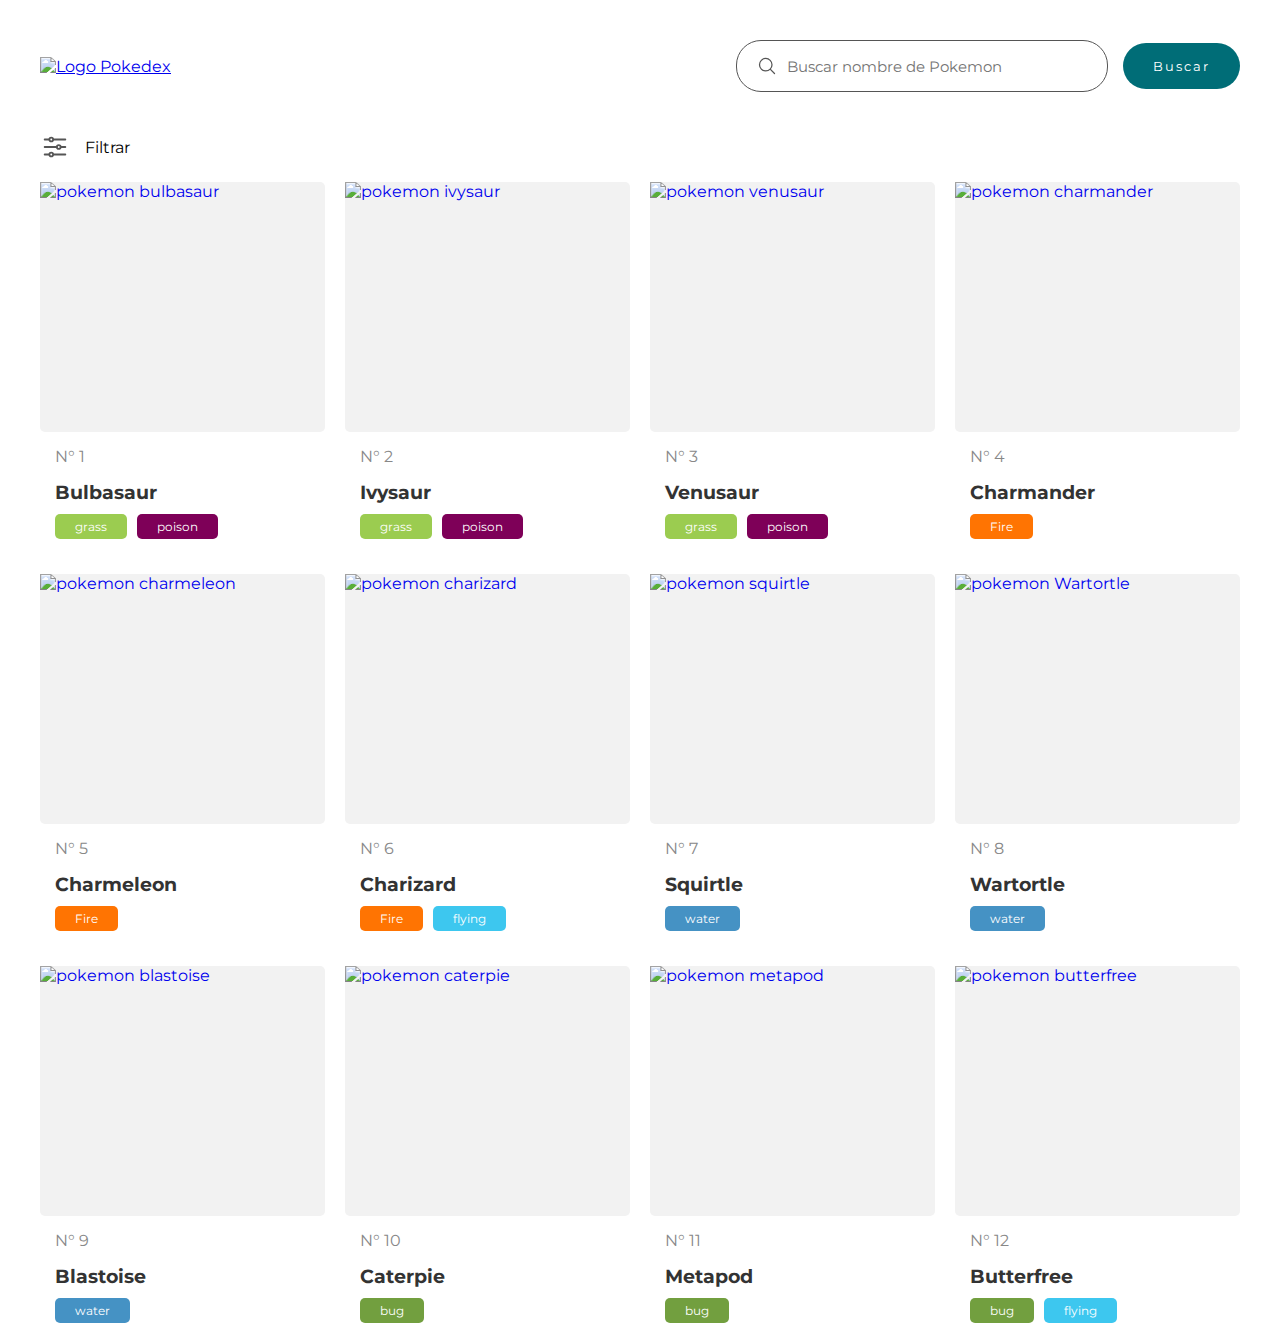
==== commit 783f9597: "Add files via upload" ====
--- a/index.html
+++ b/index.html
@@ -260,10 +260,9 @@
 			</a>
 		</main>
 
-		<div class="container-filters active">
+		<div class="container-filters">
 			<div class="filter-by-type">
 				<span>Tipo</span>
-
 				
                 <div class="group-type">
                     <input type="checkbox" name="grass" id="grass" />
--- a/style.css
+++ b/style.css
@@ -1,4 +1,4 @@
-@import url('https://fonts.googleapis.com/css2?family=Montserrat:ital,wght@0,300;0,700;1,500&display=swap');
+@import url('https://fonts.googleapis.com/css2?family=Montserrat:wght@300;500;700&display=swap');
 
 :root{
     --color-fire: #ff7402;
@@ -27,39 +27,40 @@
 }
 
 *{
-	margin: 0;
-	padding: 0;
-	box-sizing: border-box;
+    margin: 0;
+    padding: 0;
+    box-sizing: border-box;
 }
 
 body{
-	font-family: 'Montserrat', sans-serif;
-}
-
-/* GLOBAL */
+    font-family: 'Montserrat';
+}
+
+/* Globales */
 .container{
-	max-width: 1200px;
-	margin: 0 auto;
-
-}
+    max-width: 1200px;
+    margin: 0 auto;
+}
+
+/* header */
 
 header{
-	display: flex;
-	align-items: center;
-	justify-content: space-between;	
-
-	padding: 40px;
+    display: flex;
+    align-items: center;
+    justify-content: space-between;
+
+    padding: 40px 0;
 }
 
 .logo img{
-	width: 150px;
+    width: 150px;
 }
 
 header form{
-	display: flex;
-	align-items: center;
-
-	gap:15px;
+    display: flex;
+    align-items: center;
+
+    gap: 15px;
 }
 
 .form-group{
@@ -73,111 +74,112 @@
 }
 
 .form-group input{
-	font-family: inherit;
-	width: 300px;
-	border: none;
-	outline: none;
-	font-size: 15px;
-}
+    font-family: inherit;
+    width: 300px;
+    border: none;
+    outline: none;
+    font-size: 15px;
+}
+
 
 .icon-search{
-	width: 20px;
-	height: 20px;
-	stroke: #555;
+    width: 20px;
+    height: 20px;
+    stroke: #555;
 }
 
 .btn-search{
-	border: none;
-	outline: none;
-	border-radius: 25px;
-	font-family: inherit;
-	padding: 15px 30px;
-	cursor: pointer;
-	letter-spacing: 2px;
-	background-color: var(--color-primary);
-	color: white;
+    border: none;
+    outline: none;
+    border-radius: 25px;
+    font-family: inherit;
+    padding: 15px 30px;
+    cursor: pointer;
+    letter-spacing: 2px;
+    background-color: var(--color-primary);
+    color: #fff;
 }
 
 .btn-search:hover{
-	background-color: var(--color-primary-hover);
-	color: #000;
-}
-
-/* Btn filter */
+    background-color: var(--color-primary-hover);
+    color: #000;
+}
+
+/* Btn Filter */
 .container-filter{
-	display: flex;
+    display: flex;
 }
 
 .icon-filter{
-	display: flex;
-	align-items: center;
-	gap: 15px;
-	margin-bottom: 20px;
-	cursor: pointer;
+    display: flex;
+    align-items: center;
+    gap: 15px;
+
+    margin-bottom: 20px;
+    cursor: pointer;
 }
 
 .icon-filter .icon{
-	width: 30px;
-	height: 30px;
-	stroke: #555;
-}
-
-/* card list pokemon */
+    width: 30px;
+    height: 30px;
+    stroke: #555;
+}
+
+/* Card List Pokemon */
 .card-list-pokemon{
-	display: grid;
-	grid-template-columns: repeat(4, 1fr);
-	gap: 20px;
+    display: grid;
+    grid-template-columns: repeat(4, 1fr);
+    gap: 20px;
 }
 
 .card-pokemon {
-	cursor: pointer;
-	text-decoration: none;
+    cursor: pointer;
+    text-decoration: none;
 }
 
 .card-img{
-	background-color: #dedbdb;
-
-	display: flex;
-	align-items: center;
-	justify-content: center;
-	border-radius: 5px;
-	height: 250px;
+    background-color: #f2f2f2;
+
+    display: flex;
+    align-items: center;
+    justify-content: center;
+    border-radius: 5px;
+    height: 250px;
 }
 
 .card-img img{
-	width: 100%;
-	height: 100%;
+    width: 100%;
+    height: 100%;
 }
 
 .card-info{
-	padding: 15px;
-}
-
+    padding: 15px;
+}
 
 .card-info h3{
-	color: #333;
+    color: #333;
 }
 
 .pokemon-id{
-	display: block;
-	color: #888;
-	margin-bottom: 15px;
+    display: block;
+    color: #888;
+    margin-bottom: 15px;
 }
 
 .card-types{
-	display: flex;
-	gap: 10px;
-	margin-top: 10px;
+    display: flex;
+    gap: 10px;
+    margin-top: 10px;
 }
 
 .card-types span{
-	font-size: 12px;
-	padding: 5px 20px;
-	border-radius: 5px;
-	color: white;
-}
-
-/* Type of Pokemon */
+    font-size: 12px;
+    padding: 5px 20px;
+    border-radius: 5px;
+    color: #fff;
+}
+
+/* Types of Pokemon */
 .water {
 	background-color: var(--color-water);
 }
@@ -265,6 +267,7 @@
     height: 100%;
     padding-top: 140px;
     transition: all .3s linear;
+
 }
 
 .container-filters.active{
@@ -272,23 +275,126 @@
 }
 
 .filter-by-type{
+    display: flex;
+    flex-direction: column;
+
+    gap: 20px;
+}
+
+.filter-by-type span{
+    font-weight: 700;
+    font-size: 22px;
+}
+
+.group-type{
+    display: flex;
+    gap: 10px;
+
+    margin-left: 15px ;
+}
+
+.group-type label{
+    cursor: pointer;
+}
+
+/* 
+======================================= 
+Styles of Pokemon Single Page
+======================================= 
+*/
+
+.main-pokemon{
+    display: flex;
+    flex-direction: column;
+    margin-bottom: 50px;
+}
+
+.header-main-pokemon{
+    margin-top: 20px;
+
+    display: flex;
+    align-items: center;
+
+    position: relative;
+}
+
+.number-pokemon{
+    position: absolute;
+    top: -70px;
+    left: 0;
+
+    font-size: 300px;
+    font-weight: 700;
+    color: var(--color-primary-hover);
+}
+
+.container-img-pokemon{
+    order: 2;
+    flex: 1;
+    padding: 25px 25px 25px 0;
+}
+
+.container-img-pokemon img{
+    width: 100%;
+}
+
+.container-info-pokemon{
+    display: flex;
+    flex-direction: column;
+
+    order: 1;
+    flex: 1;
+}
+
+.container-info-pokemon h1{
+    text-align: right;
+    font-size: 50px;
+
+
+}
+
+.info-pokemon{
+    display: flex;
+    justify-content: space-between;
+
+    margin-top: 20px;
+}
+
+.group-info p{
+    font-weight: 700;
+}
+
+/* Stats */
+.container-stats{
+    display: flex;
+    gap: 50px;
+    align-items: center;
+}
+
+.stats{
+    display: flex;
+    flex-direction: column;
+    gap: 20px;
+    flex: 1;
+}
+
+.stat-group{
 	display: flex;
-	flex-direction: column;
-	gap:20px;
-}
-
-.filter-by-type span{
-	font-weight: 700;
-	font-size: 22px;
-}
-
-.ground-type{
-	display: flex;
-	gap: 10px;
-
-	margin-left: 15px;
-}
-
-.ground-type label{
-	cursor: pointer;
-}+	align-items: center;
+	gap: 20px;
+}
+
+.stat-group span{
+	flex: 20%;
+	font-weight: 500;
+	font-size: 18px;
+}
+
+
+.progress-bar{
+	width: 100%;
+	height: 30px;
+	background-color: var(--color-primary);
+	border-radius: 10px;
+}
+
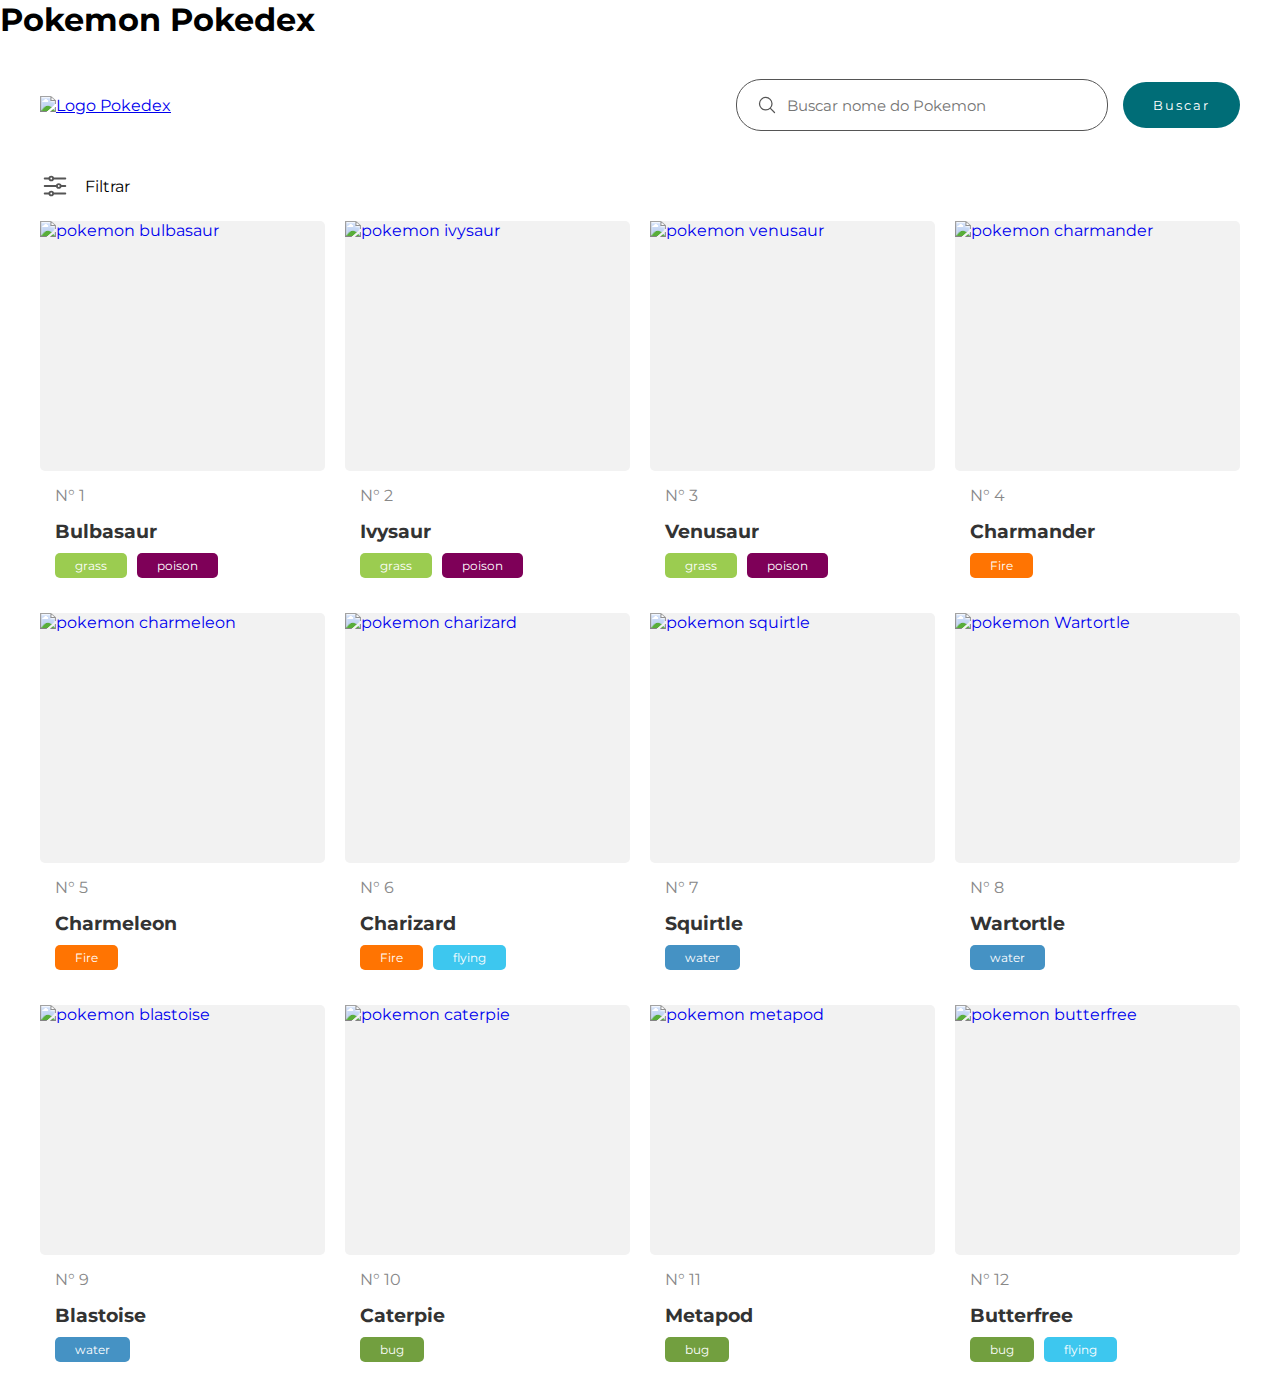
==== commit afcd560c: "Add files via upload" ====
--- a/index.html
+++ b/index.html
@@ -11,6 +11,14 @@
 		<link rel="stylesheet" href="style.css" />
 	</head>
 	<body>
+
+		
+		<h1>Pokemon Pokedex</h1>
+
+
+
+
+
 		<header class="container">
 			<a href="/" class="logo">
 				<img src="img/Pokédex_logo.png" alt="Logo Pokedex" />
@@ -33,7 +41,7 @@
 					</svg>
 					<input
 						type="search"
-						placeholder="Buscar nombre de Pokemon"
+						placeholder="Buscar nome do Pokemon"
 					/>
 				</div>
 
@@ -261,7 +269,9 @@
 		</main>
 
 		<div class="container-filters">
+			<div class="close-btn">Fechar</div>
 			<div class="filter-by-type">
+
 				<span>Tipo</span>
 				
                 <div class="group-type">
@@ -338,6 +348,10 @@
 				</div>
 			</div>
 		</div>
+
+	
+
+
 
         <script src="main.js"></script>
 	</body>
--- a/style.css
+++ b/style.css
@@ -253,22 +253,40 @@
 }
 
 /* Container Filters */
-.container-filters{
+/* ... Outras partes do seu CSS ... */
+
+.container-filters {
     display: flex;
     justify-content: center;
+    flex-direction: column;
 
     position: fixed;
     top: 0;
     left: -300px;
     width: 250px;
-
+    height: 100%;
     color: #555;
     background-color: #f2f2f2;
-    height: 100%;
     padding-top: 140px;
     transition: all .3s linear;
-
-}
+    z-index: 1000;
+    overflow-y: auto; /* Adiciona uma barra de rolagem se necessário */
+
+    /* Adiciona uma borda para separar o botão de fechar */
+    border-right: 1px solid #ddd;
+}
+
+.close-btn {
+    padding: 15px;
+    text-align: center;
+    cursor: pointer;
+    background-color: #ddd;
+    color: #555;
+    font-weight: bold;
+}
+
+/* ... Outras partes do seu CSS ... */
+
 
 .container-filters.active{
     left: 0;
@@ -398,3 +416,4 @@
 	border-radius: 10px;
 }
 
+
